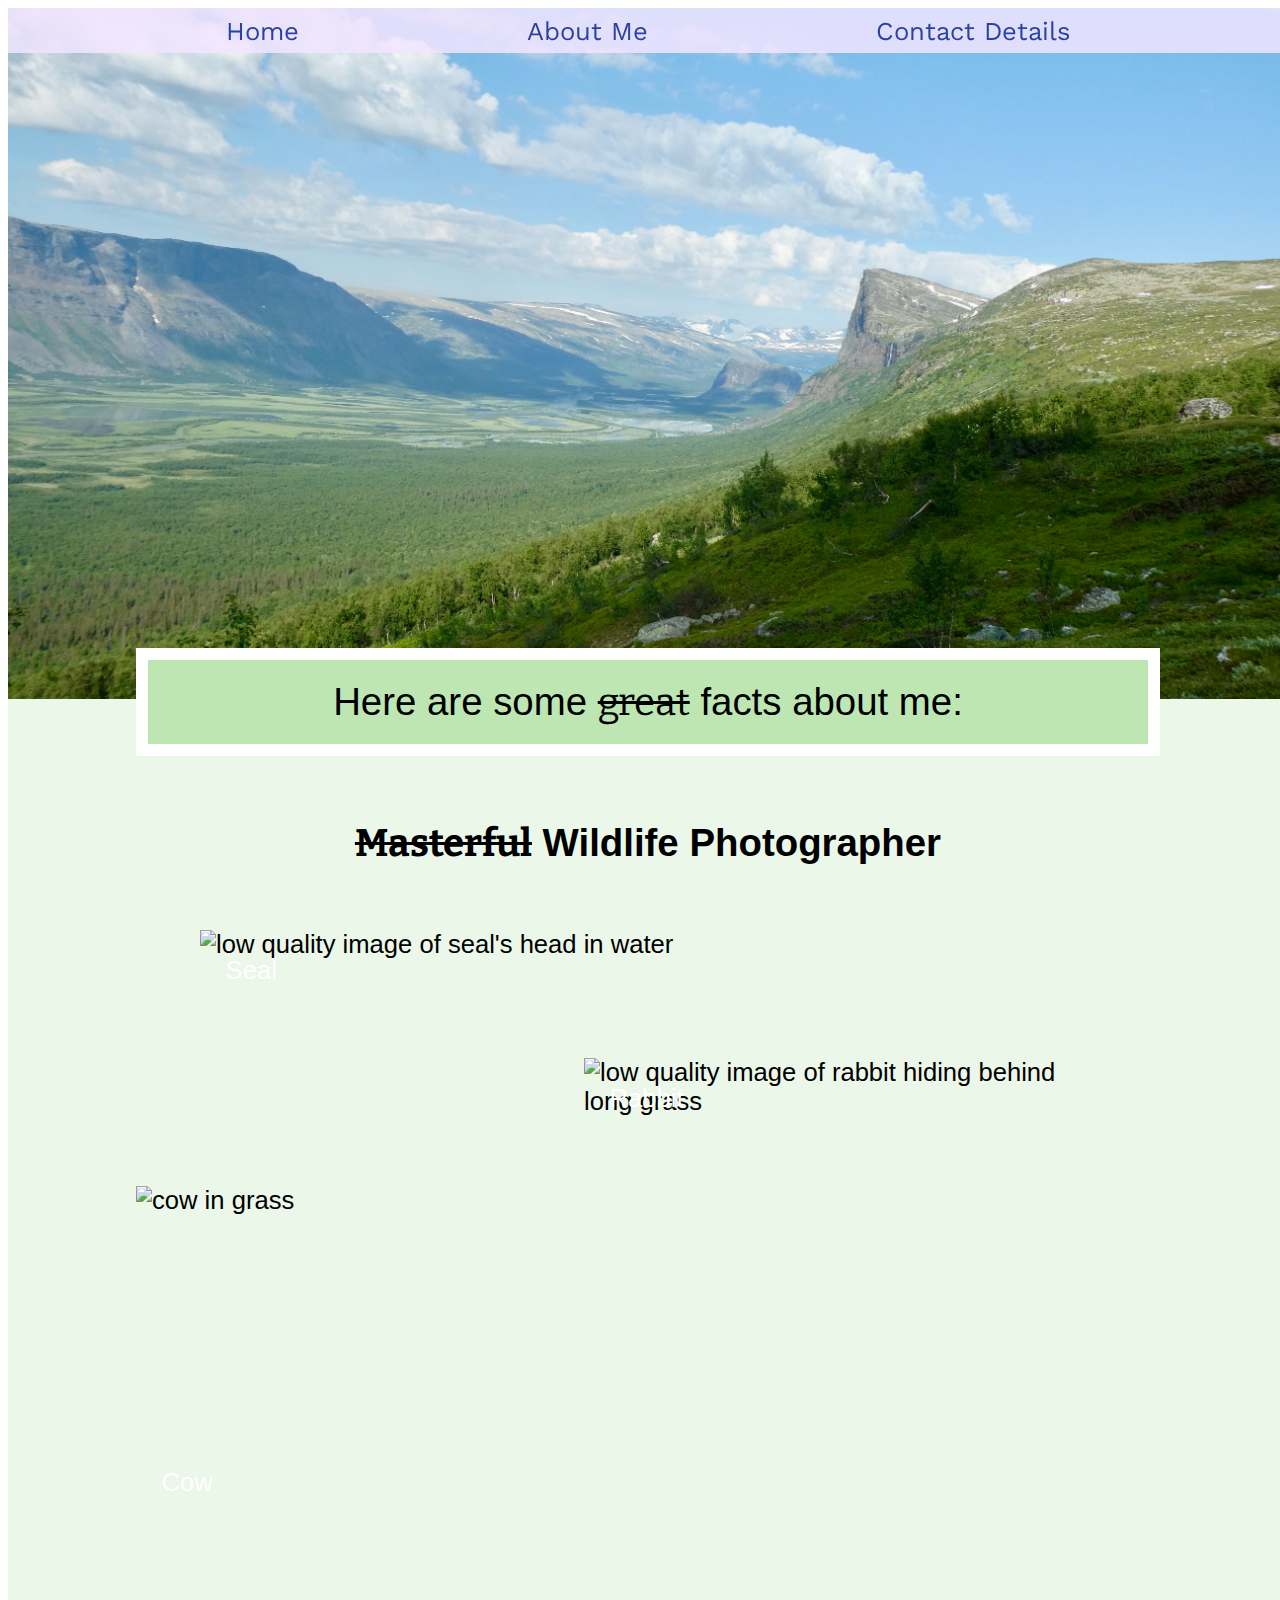
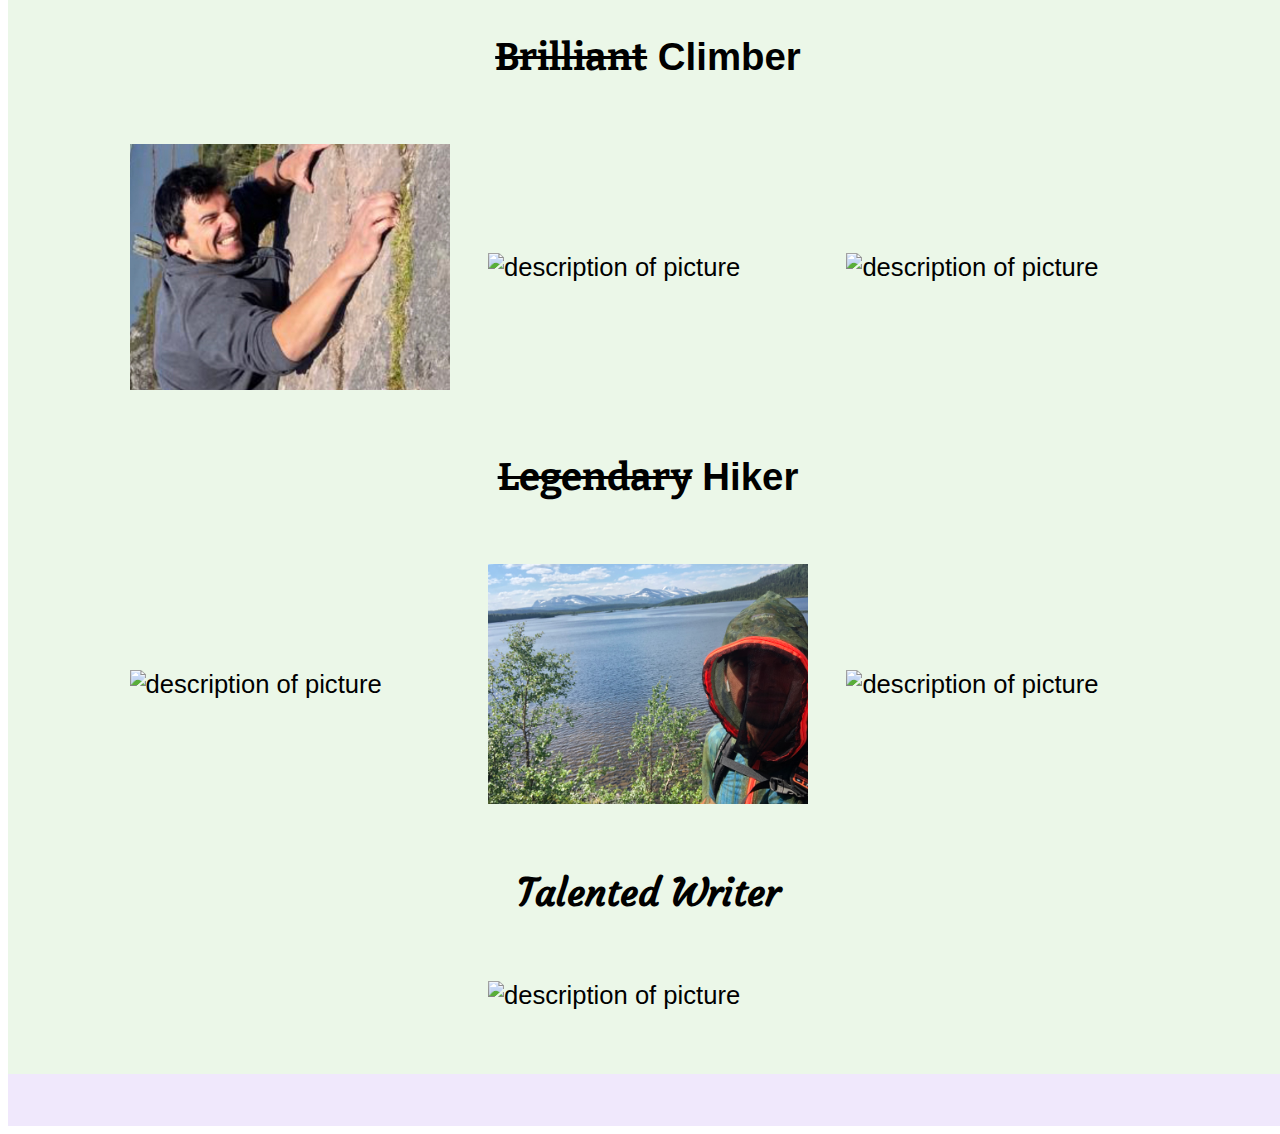
==== aboutme.html @ 69274a8f "changed picture formatcs jpeg to jpg" ====
<!DOCTYPE html>
<html lang="en">
    <head>
        <meta charset="UTF-8">
        <meta name="viewport" content="width=device-width, initial-scale=1">
        
        <title>About me</title>
        <link rel="preconnect" href="https://fonts.googleapis.com">
        <link rel="preconnect" href="https://fonts.gstatic.com" crossorigin>
        <link href="https://fonts.googleapis.com/css2?family=Bitter&family=Courgette&family=Work+Sans&display=swap" rel="stylesheet">
        
        <meta name="description" content="About me">
        <meta name="author" content="Jake Lewis">
        
        <link rel="stylesheet" href="css/normalize.css">
        <link rel="stylesheet" href="css/stylesabtme.css">
        <link rel="icon" href="images/tabicon.png" sizes="192x192">
        <link rel="shortcut icon" href="images/tabicon.png">
        <link rel="apple-touch-icon" href="images/tabicon.png">
        <!-- <script defer src="js/index.js"></script> -->
    </head>
    <body>
        <header>
            <section id="abtmenubox">
                <div id="homelink">
                    <a href="./index.html" class="menu-h">Home</a>
                </div>
                <div id="abtmelink">
                    <a href="./aboutme.html" class="menu-h">About Me</a>
                </div>
                <div id="contactlink">
                    <a href="./index.html#contacth" class="menu-h">Contact Details</a>
                </div>
            </section>
        </header>
        <section id="abtmaingrid">
            <img src="images/skierfe.jpg" alt="river delta and Skierfe mountain" id="abtmainpic">
            <div id="abtwelcomebox">
                <p id="abtwelcometext">Here are some <span class="strikethrough">great</span> facts about me: </p>
            </div>
            <h2 id="photographer" class="abtheads">
                <span class="strikethrough">Masterful</span> Wildlife Photographer
            </h2>
            <img src="images/seal.jpg" alt="low quality image of seal's head in water" id="wl-seal" class="wl-imgs">
            <p id="seal-label" class="photo-labels">Seal</p>
            <img src="images/rab.jpg" alt="low quality image of rabbit hiding behind long grass" id="wl-rab" class="wl-imgs">
            <p id="rab-label" class="photo-labels">Rabbit</p>
            <img src="images/cow.jpg" alt="cow in grass" id="wl-cow" class="wl-imgs">
            <p id="cow-label" class="photo-labels">Cow</p>
            <h2 class="abtheads" id="climbing-hd">
                <span class="strikethrough">Brilliant</span> Climber
            </h2>
            <div class="abtme-img-boxes climbing-img-box">
                <img src="images/climbinga.jpg" alt="description of picture" id="climbing-pic-a" class="abtme-imgs">
                <img src="images/climbingb.jpg" alt="description of picture" id="climbing-pic-b" class="abtme-imgs">
                <img src="https://placedog.net/300/200" alt="description of picture" id="climbing-pic-c" class="abtme-imgs">
            </div>
            <h2 class="abtheads" id="hiker-hd">
                <span class="strikethrough">Legendary</span> Hiker
            </h2>
            <div class="abtme-img-boxes hiker-img-box">
                <img src="https://placedog.net/300/200" alt="description of picture" id="hiking-pic-a" class="abtme-imgs">
                <img src="images/hikerb.jpg" alt="description of picture" id="hiking-pic-b" class="abtme-imgs">
                <img src="https://placedog.net/300/200" alt="description of picture" id="hiking-pic-c" class="abtme-imgs">
            </div>
            <h2 class="abtheads" id="writer-hd">Talented Writer</h2>
            <div class="abtme-img-boxes writer-img-box">
                <img src="images/imgnotfound.png" alt="description of picture" id="writer-pic-a" class="abtme-imgs">
            </div>
            <footer></footer>
        </section>
    </body>
</html>
---- css/stylesabtme.css ----
*,
*::before,
*::after {
    box-sizing: border-box;
}

body {
    font-family: 'Works Sans', verdana, sans-serif;
    font-size: 2vw;
/*    font-weight: 300;*/
}

#abtmenubox {
    width: 100%;
    display: grid;
    grid-template-columns: 10vw auto 5vw auto 5vw auto 10vw;
    justify-items: center;
    padding: 0.6vw;
    background-color: rgba(241, 229, 255, 0.85);
    /*hexadecimal color is #ca9fff*/
    position: fixed;
}

a:link,
a:visited,
a:hover,
a:active {
	text-decoration: none;
}

.menu-h {
    font-family: 'Work sans', verdana, sans-serif;
    font-size: 3vw;
    font-weight: 400;
    color: #2a41a6;
    padding: 0vw;
    margin: 0;
}

img {
    width: 100%;
    height: auto;
}

p {
    margin: 0;
}

#homelink {
    grid-column: 2;
}

#abtmelink {
    grid-column: 4;
}

#contactlink {
    grid-column: 6;
}

#abtmaingrid {
    width: 100vw;
    height: auto;
    display: grid;
    grid-template-columns: repeat(20, 1fr);
    grid-template-rows: auto 4vw repeat(2, auto) repeat(5, 10vw) auto;
    background-color: #ebf7e8;
}

#abtmainpic {
    grid-column: 1/21;
    grid-row: 1/3;

}

#abtwelcomebox {
    display: flex;
    grid-column: 3/19;
    grid-row: 2/4;
    /*	flex-wrap: nowrap;*/
    gap: 3vw;
    font-size: 3vw;
    justify-content: center;
    padding: 1.5vw;
    border: 1vw solid white;
    background-color: #bde6b3;
}

.strikethrough {
    text-decoration: line-through;
    font-family: 'Bitter', serif;
}

.abtheads {
    margin: 0;
    font-size: 3vw;
    padding: 3vw;
    margin: 2vw;
    grid-column: 1/21;
    justify-self: center;
}

#photographer {
    grid-row: 4/5;
}

#wl-seal {
    grid-column: 4/12;
    grid-row: 5/8;
    width: 40vw;
}

.photo-labels {
    font-weight: 500;
    color: white;
}

#seal-label {
    grid-column: 4/12;
    grid-row: 5/6;
    padding: 2vw;
}

#wl-rab {
    grid-column: 10/19;
    grid-row: 6/9;
    width: 40vw;
}

#rab-label {
    grid-column: 10/19;
    grid-row: 6/7;
    padding: 2vw;
}

#wl-cow {
    grid-column: 3/11;
    grid-row: 7/10;
    width: 40vw;
}

#cow-label {
    grid-column: 3/11;
    grid-row: 9/10;
    padding: 2vw;
}

#climbing-hd {
    grid-row: 10/11;
}

.abtme-img-boxes {
    display: flex;
    grid-column: 3/19;
    flex-direction: column;
    gap: 3vw;
    align-items: center;
}

.abtme-imgs {
    width: 40vw;
}

.climbing-img-box {
    grid-row: 11/12;
}

#hiker-hd {
    grid-row: 12/13;
}

.hiker-img-box {
    grid-row: 13/14;
}

#writer-hd {
    grid-row: 14/15;
    font-family: 'Courgette', serif;
}

.writer-img-box {
    grid-row: 15/16;
    padding-bottom: 5vw;
}

footer {
    grid-column: 1/21;
    grid-row: 16/17;
    background-color: rgba(241, 229, 255, 0.85);
    padding: 2vw;
}

@media only screen and (min-width: 700px) {
    .menu-h {
        font-size: 2vw;
    }
}

@media only screen and (min-width: 1100px) {

    .abtme-img-boxes {
        display: flex;
        grid-column: 2/20;
        flex-direction: row;
        justify-content: center;
        gap: 3vw;
        padding-left: 3vw;
        padding-right: 3vw;
    }

    .abtme-imgs {
        width: 25vw;
    }

    .writer-img-box {
        grid-row: 15/16;
        padding-bottom: 5vw;
        justify-self: center;
    }

}
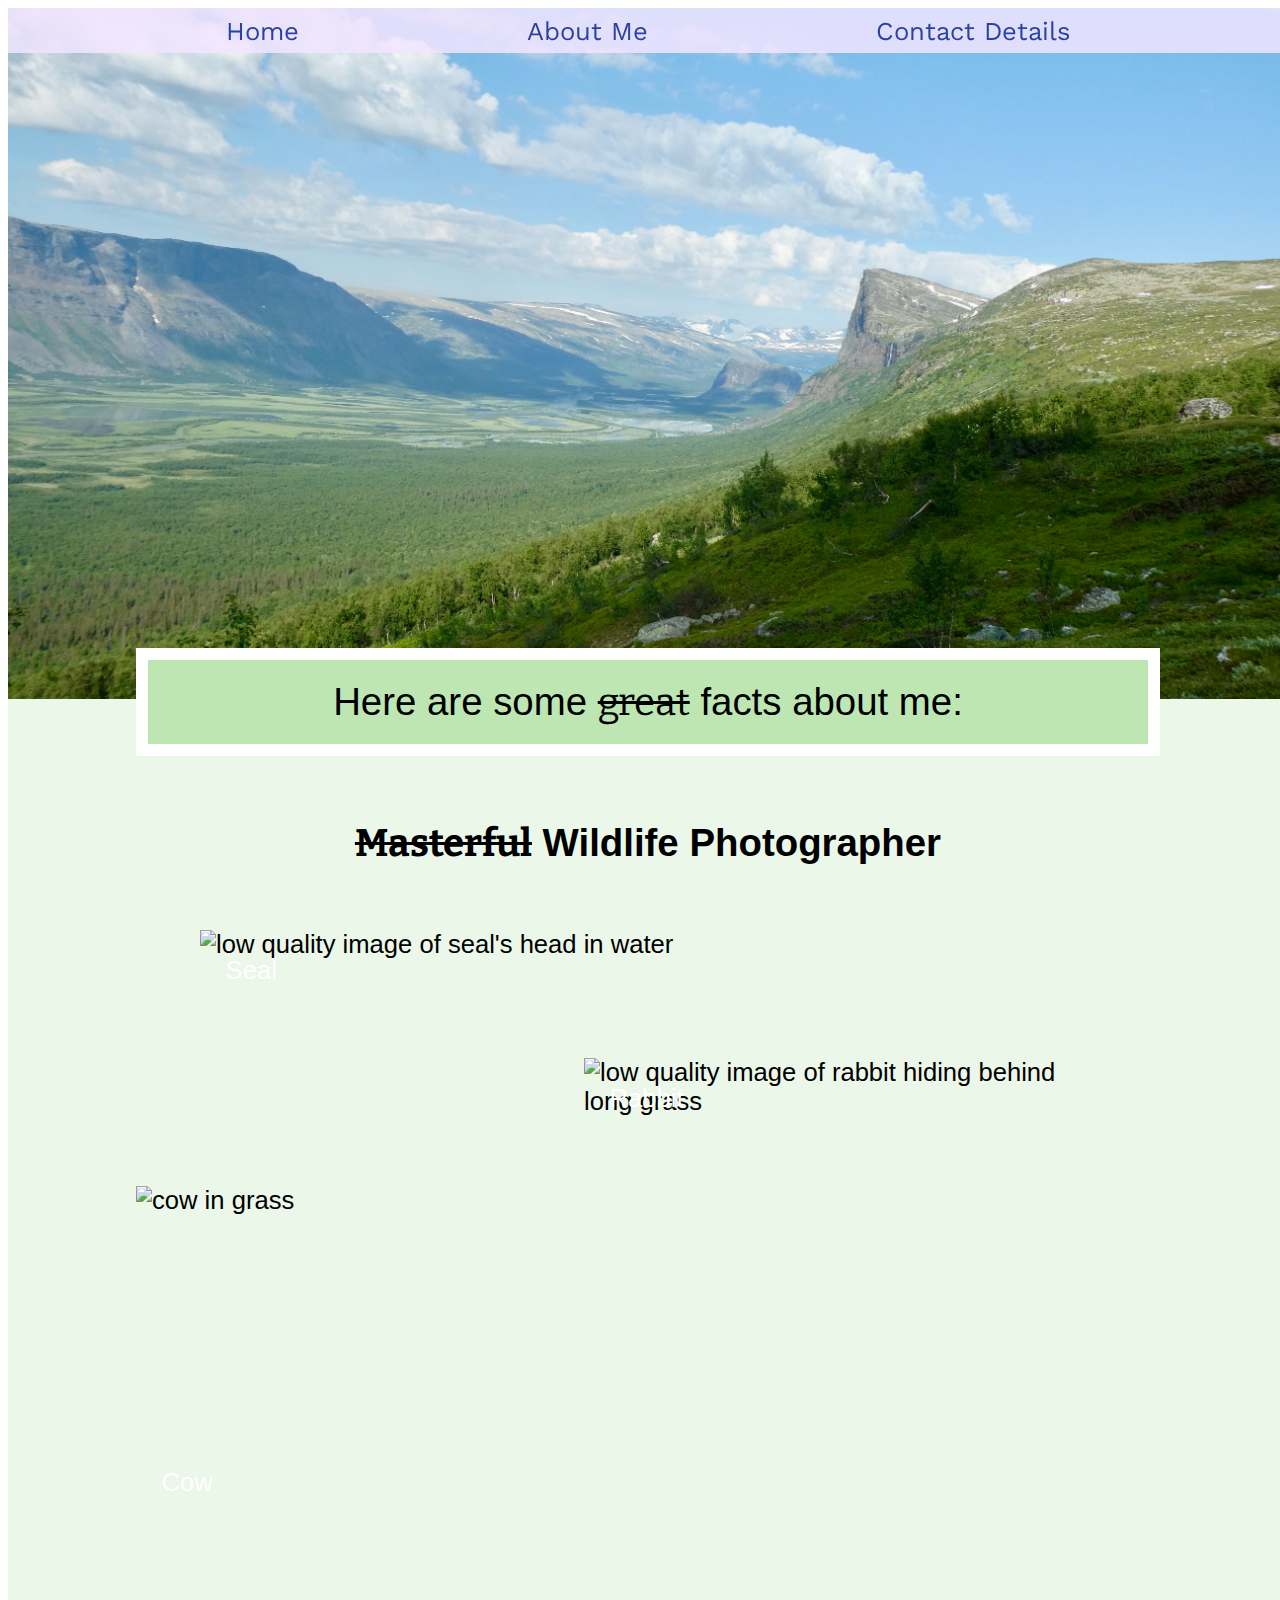
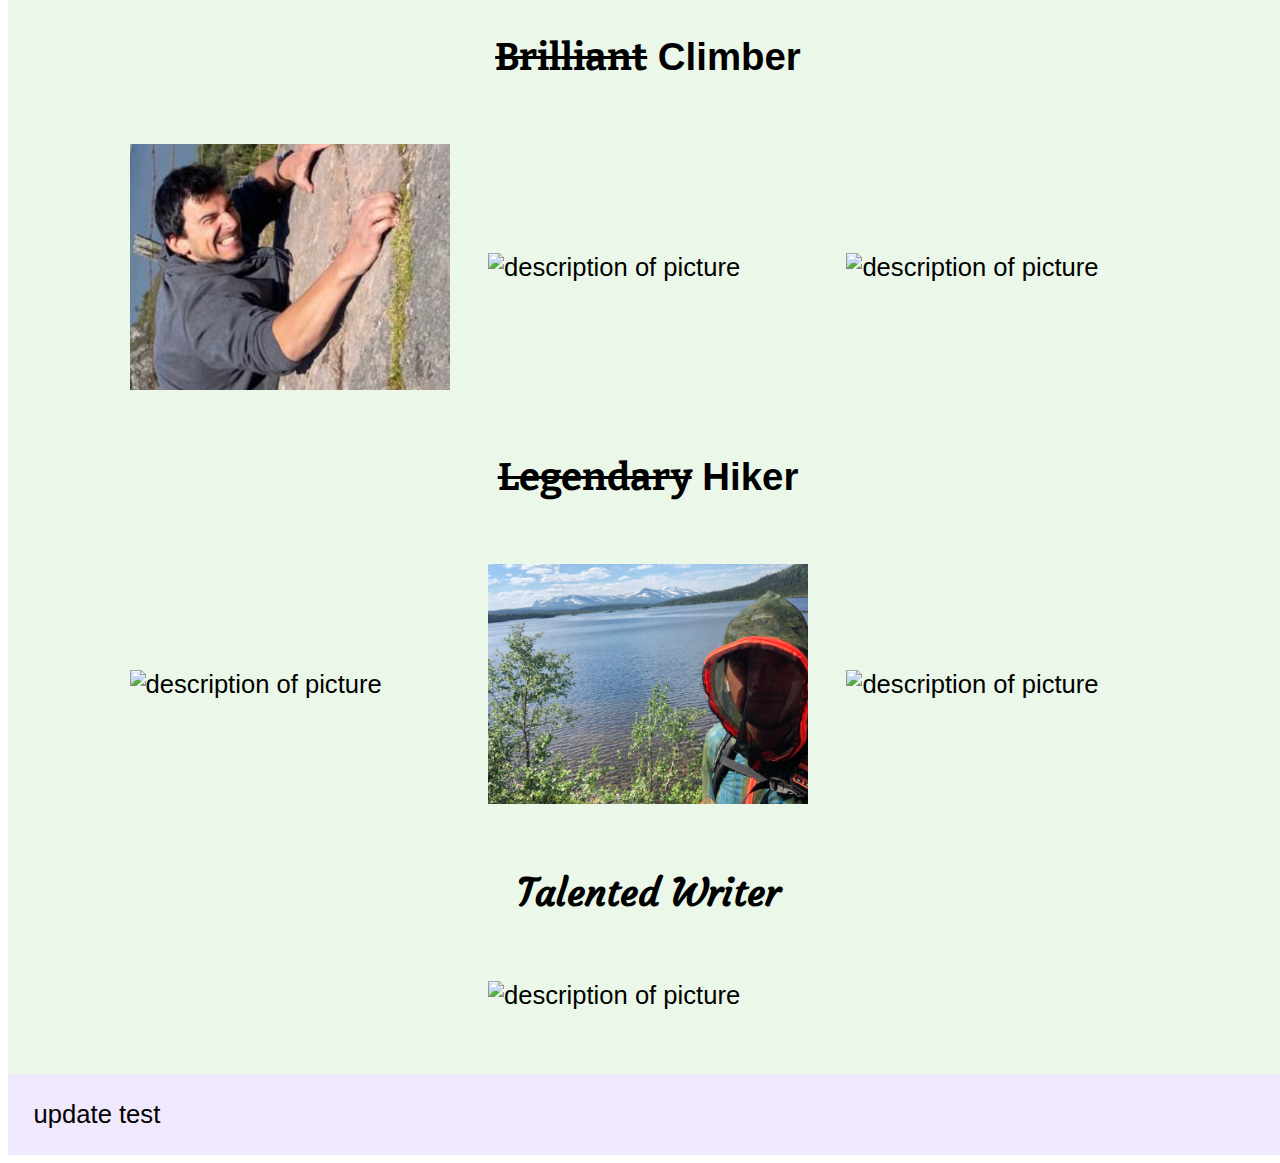
==== commit d05bd601: "added test comment to footer" ====
--- a/aboutme.html
+++ b/aboutme.html
@@ -42,6 +42,7 @@
                 <span class="strikethrough">Masterful</span> Wildlife Photographer
             </h2>
             <img src="images/seal.jpg" alt="low quality image of seal's head in water" id="wl-seal" class="wl-imgs">
+            <!-- is this working? -->
             <p id="seal-label" class="photo-labels">Seal</p>
             <img src="images/rab.jpg" alt="low quality image of rabbit hiding behind long grass" id="wl-rab" class="wl-imgs">
             <p id="rab-label" class="photo-labels">Rabbit</p>
@@ -67,7 +68,7 @@
             <div class="abtme-img-boxes writer-img-box">
                 <img src="images/imgnotfound.png" alt="description of picture" id="writer-pic-a" class="abtme-imgs">
             </div>
-            <footer></footer>
+            <footer><p>update test</p></footer>
         </section>
     </body>
 </html>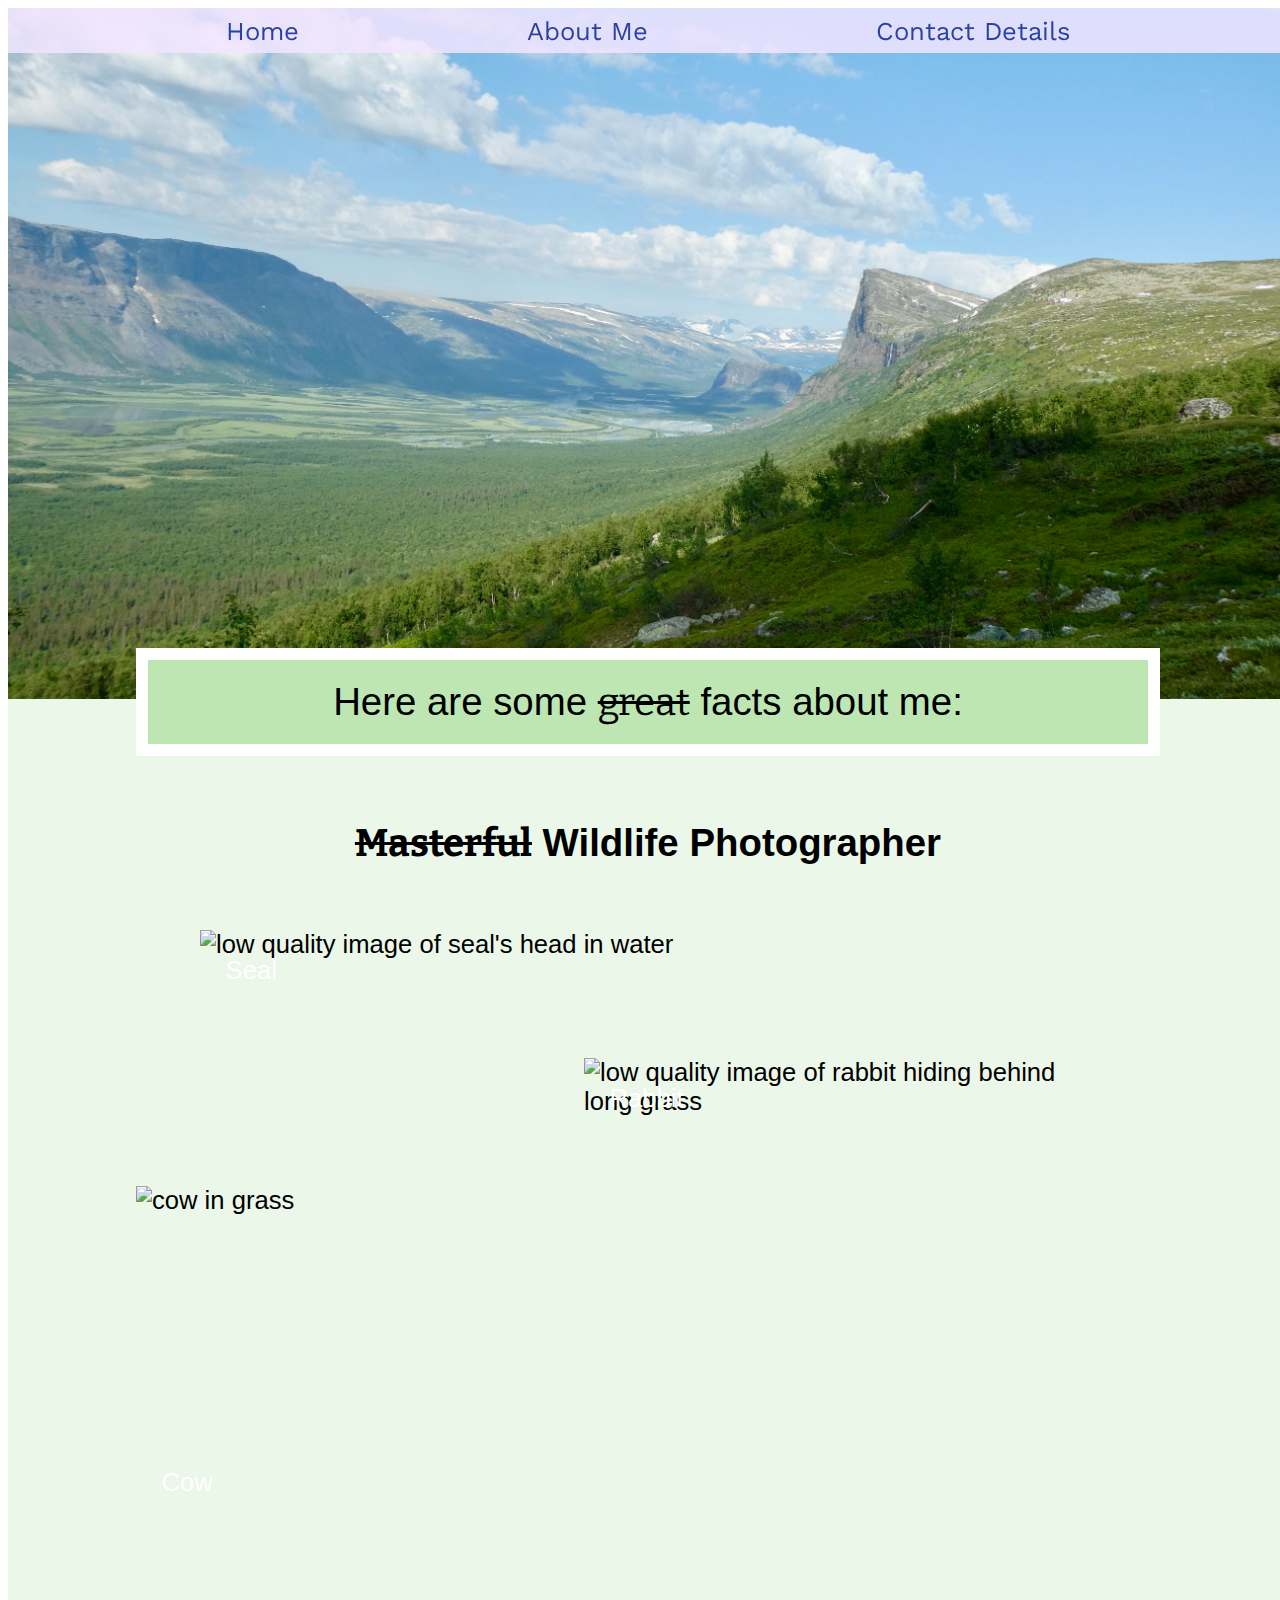
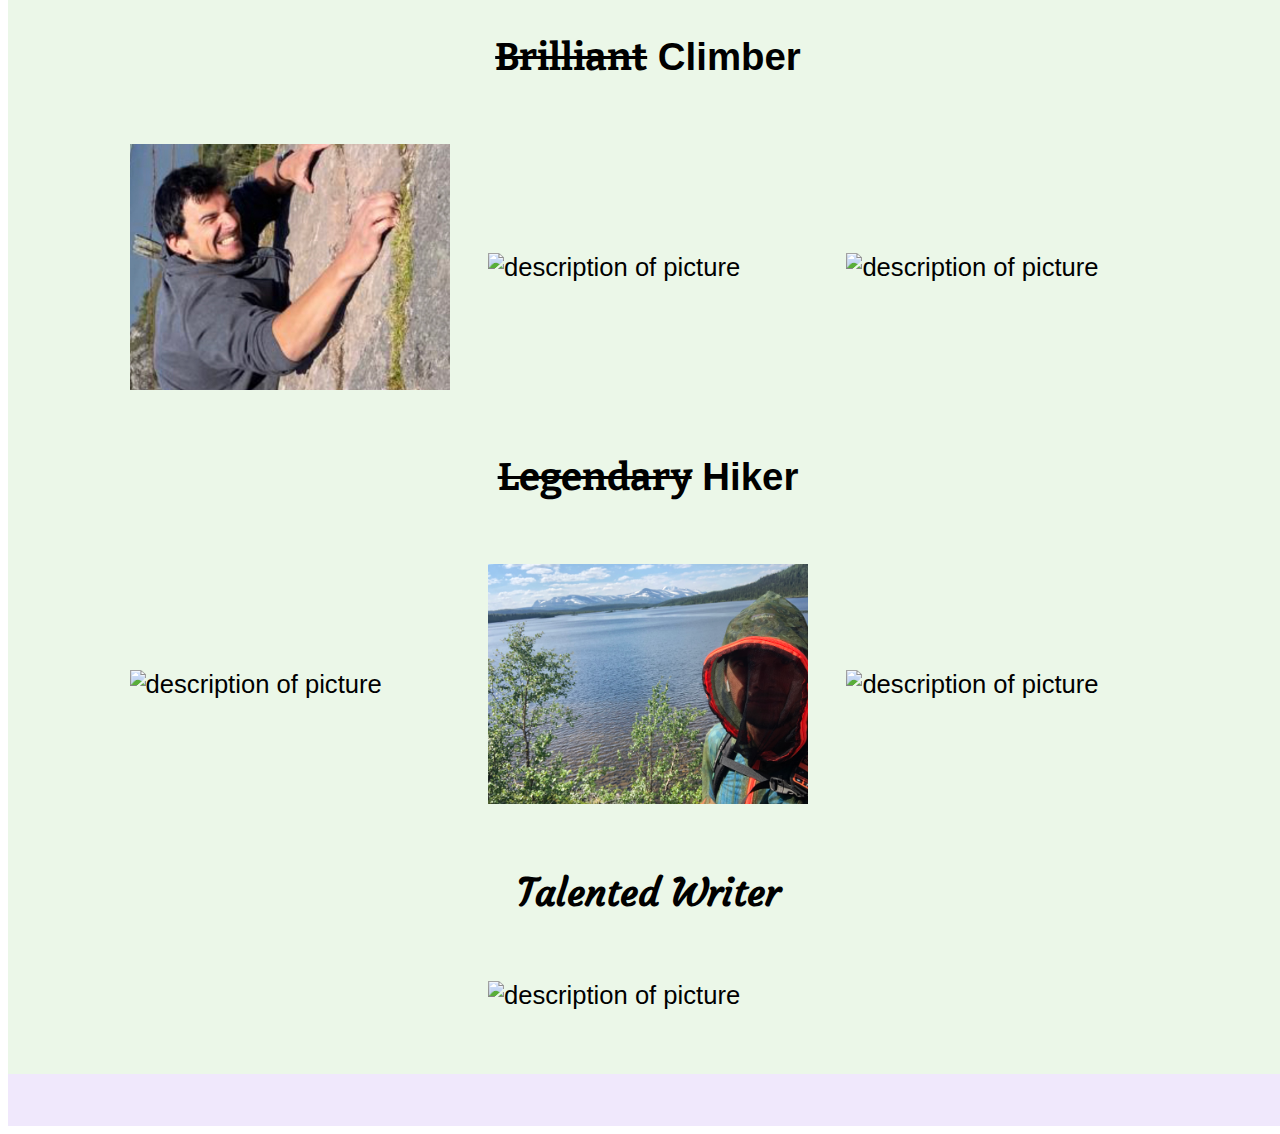
==== commit 91bc8be6: "removed tests" ====
--- a/aboutme.html
+++ b/aboutme.html
@@ -68,7 +68,7 @@
             <div class="abtme-img-boxes writer-img-box">
                 <img src="images/imgnotfound.png" alt="description of picture" id="writer-pic-a" class="abtme-imgs">
             </div>
-            <footer><p>update test</p></footer>
+            <footer></footer>
         </section>
     </body>
 </html>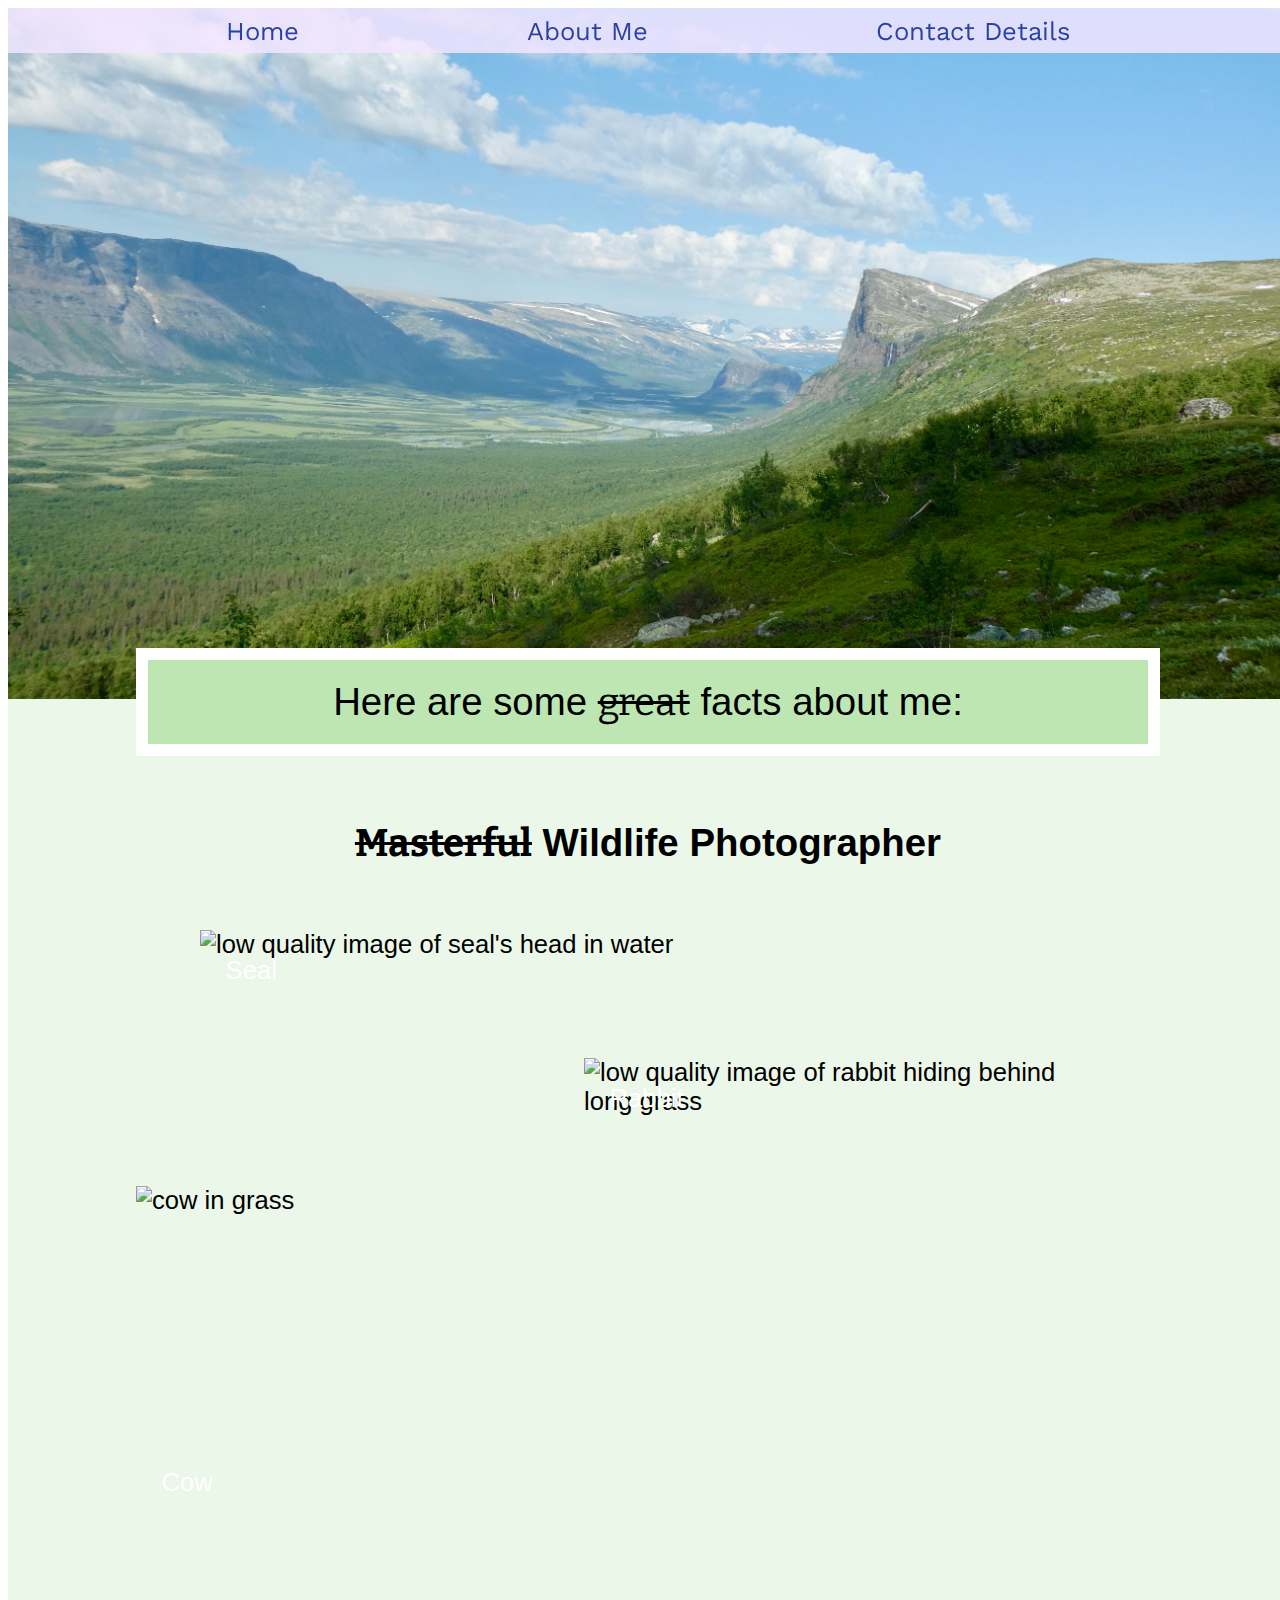
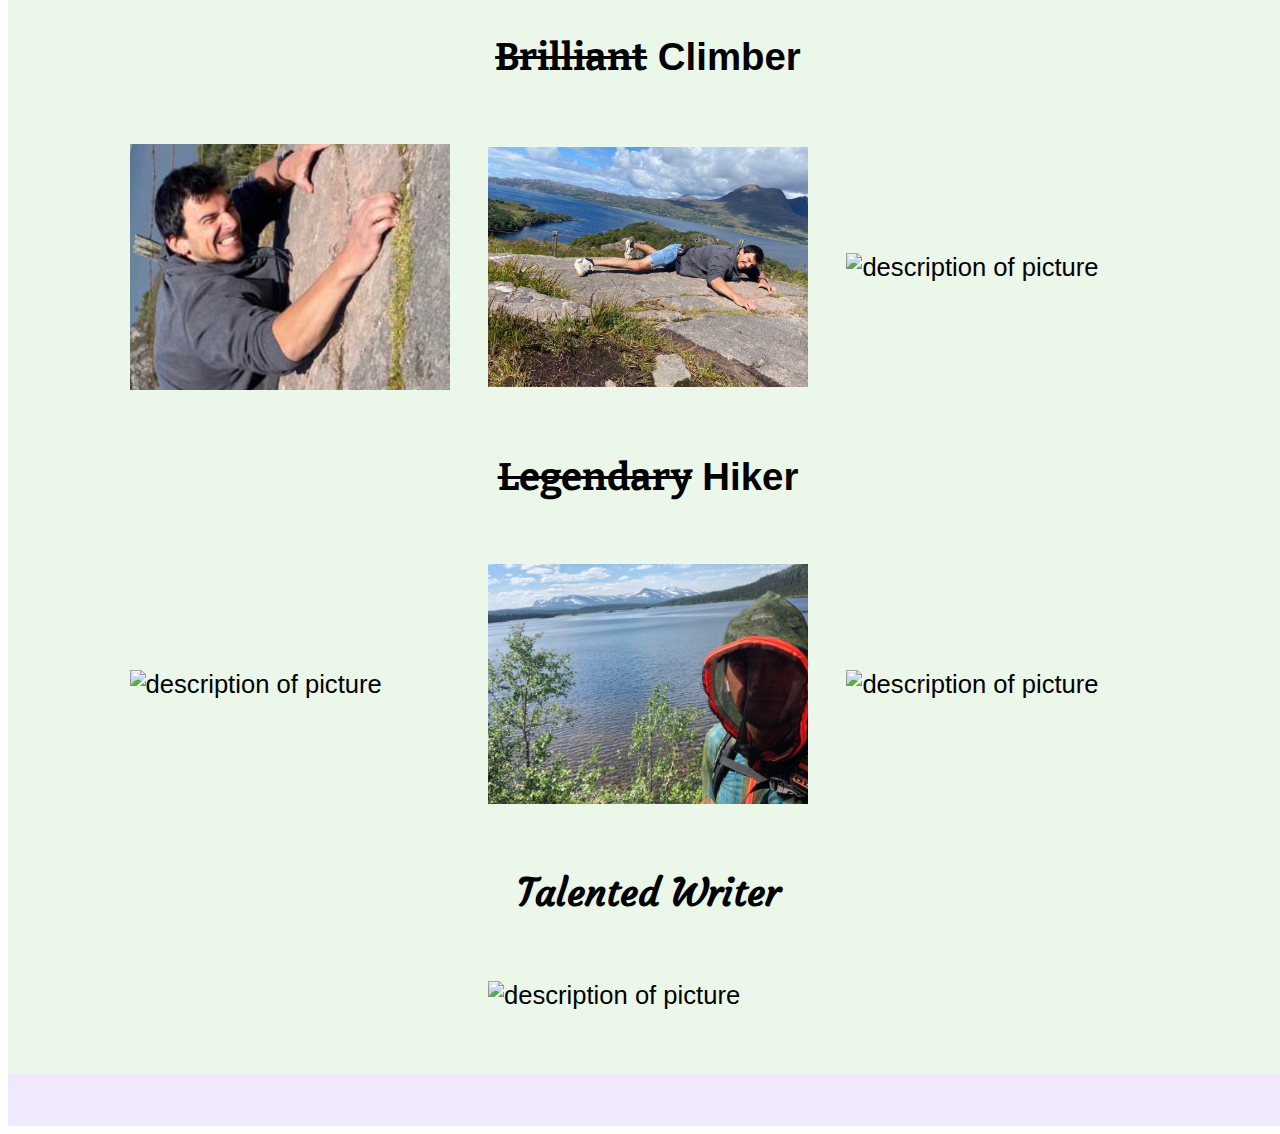
==== commit 5ea2fc75: "picture added to aboutme" ====
--- a/aboutme.html
+++ b/aboutme.html
@@ -53,7 +53,7 @@
             </h2>
             <div class="abtme-img-boxes climbing-img-box">
                 <img src="images/climbinga.jpg" alt="description of picture" id="climbing-pic-a" class="abtme-imgs">
-                <img src="images/climbingb.jpg" alt="description of picture" id="climbing-pic-b" class="abtme-imgs">
+                <img src="images/climbingc.jpg" alt="description of picture" id="climbing-pic-b" class="abtme-imgs">
                 <img src="https://placedog.net/300/200" alt="description of picture" id="climbing-pic-c" class="abtme-imgs">
             </div>
             <h2 class="abtheads" id="hiker-hd">
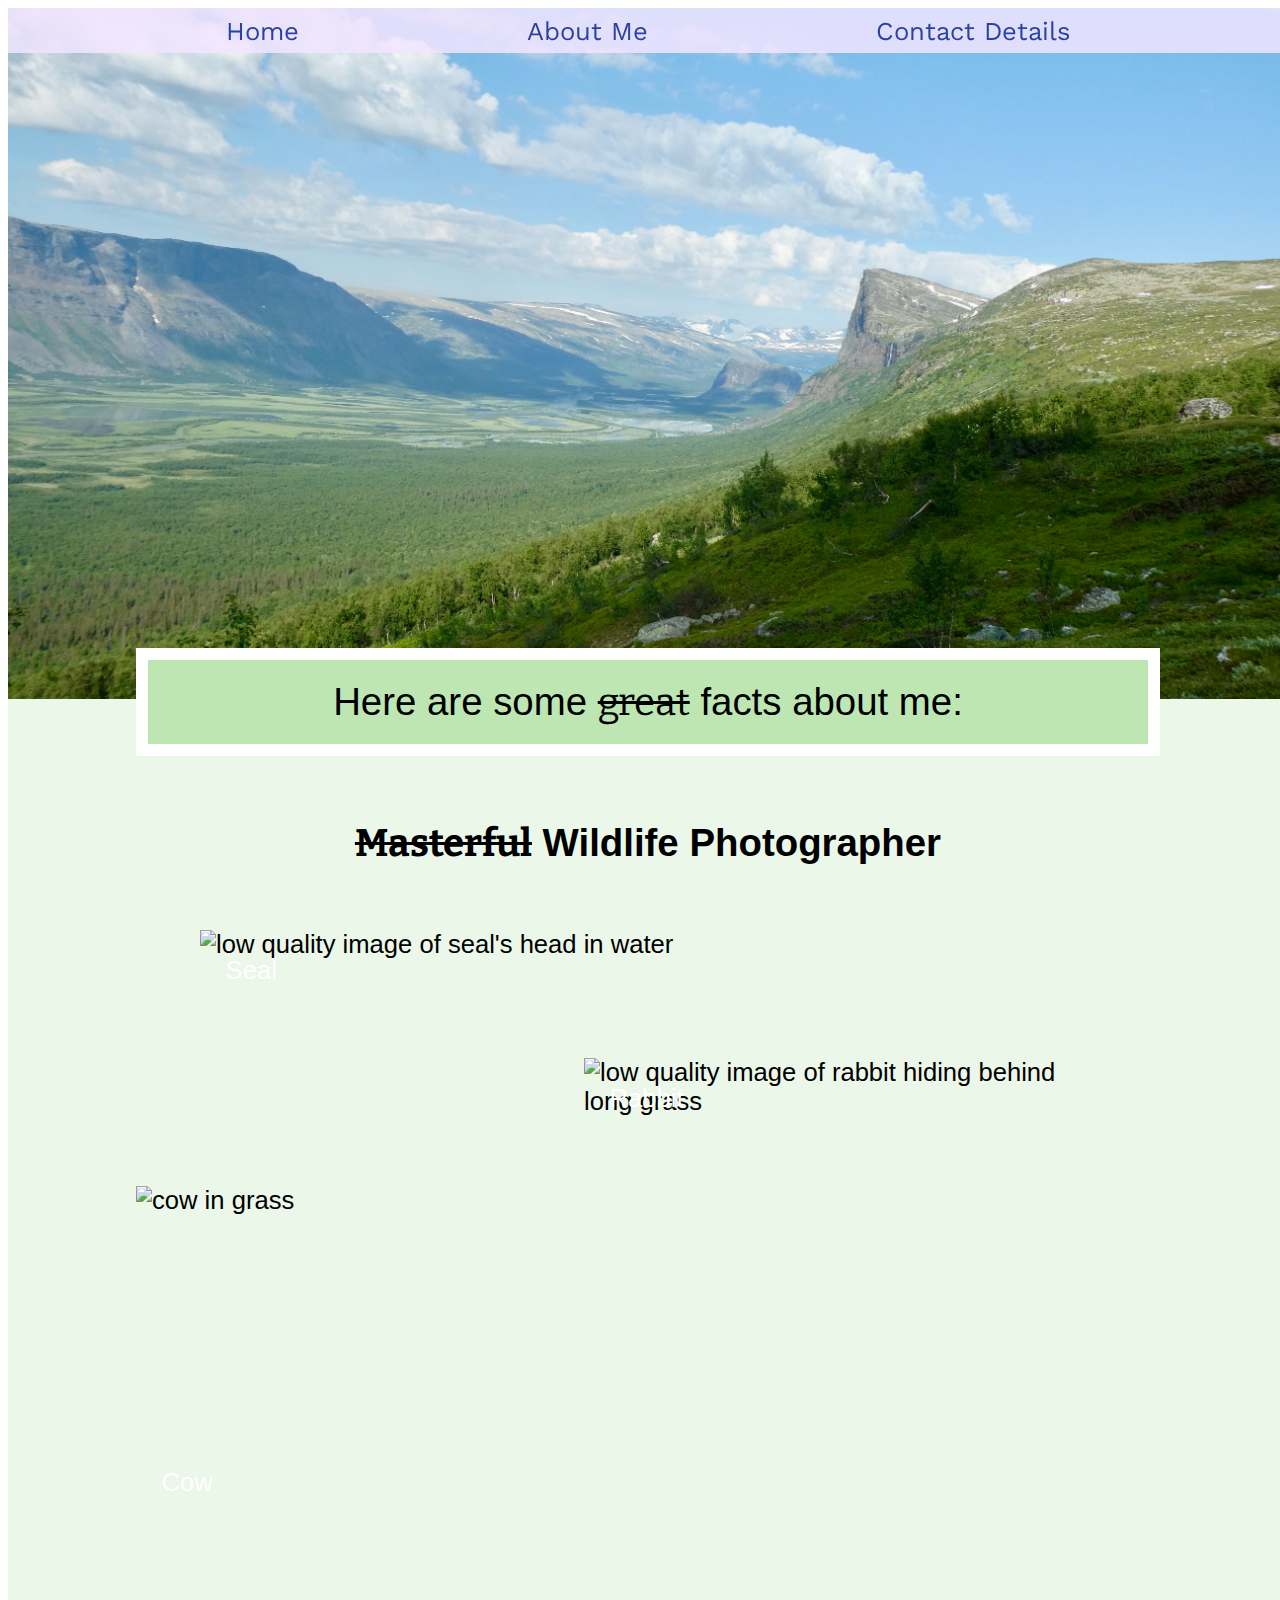
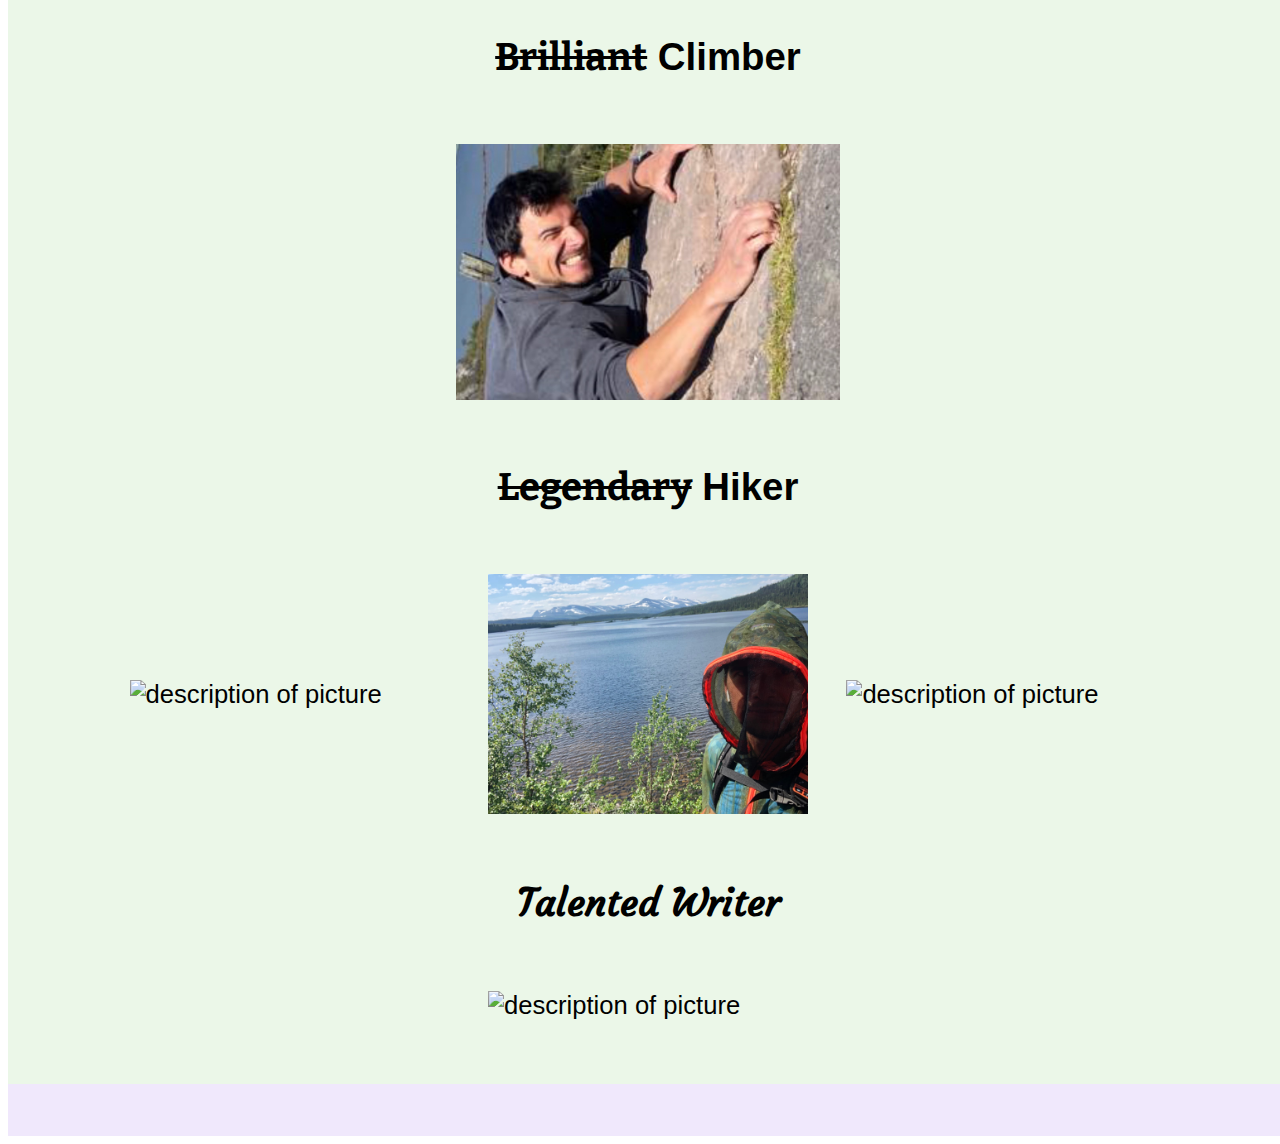
==== commit cf82b862: "added css transition to climbing photo" ====
--- a/aboutme.html
+++ b/aboutme.html
@@ -42,7 +42,6 @@
                 <span class="strikethrough">Masterful</span> Wildlife Photographer
             </h2>
             <img src="images/seal.jpg" alt="low quality image of seal's head in water" id="wl-seal" class="wl-imgs">
-            <!-- is this working? -->
             <p id="seal-label" class="photo-labels">Seal</p>
             <img src="images/rab.jpg" alt="low quality image of rabbit hiding behind long grass" id="wl-rab" class="wl-imgs">
             <p id="rab-label" class="photo-labels">Rabbit</p>
@@ -52,9 +51,8 @@
                 <span class="strikethrough">Brilliant</span> Climber
             </h2>
             <div class="abtme-img-boxes climbing-img-box">
-                <img src="images/climbinga.jpg" alt="description of picture" id="climbing-pic-a" class="abtme-imgs">
-                <img src="images/climbingc.jpg" alt="description of picture" id="climbing-pic-b" class="abtme-imgs">
-                <img src="https://placedog.net/300/200" alt="description of picture" id="climbing-pic-c" class="abtme-imgs">
+                <div class="climb-trans">
+                </div>
             </div>
             <h2 class="abtheads" id="hiker-hd">
                 <span class="strikethrough">Legendary</span> Hiker
--- a/css/stylesabtme.css
+++ b/css/stylesabtme.css
@@ -7,7 +7,6 @@
 body {
     font-family: 'Works Sans', verdana, sans-serif;
     font-size: 2vw;
-/*    font-weight: 300;*/
 }
 
 #abtmenubox {
@@ -17,7 +16,6 @@
     justify-items: center;
     padding: 0.6vw;
     background-color: rgba(241, 229, 255, 0.85);
-    /*hexadecimal color is #ca9fff*/
     position: fixed;
 }
 
@@ -165,6 +163,19 @@
     grid-row: 11/12;
 }
 
+.climb-trans {
+    width: 30vw;
+    height: 20vw;
+    background-image: url("../images/climbinga.jpg");
+    background-size: cover;
+    transition: 1.5s;
+}
+
+.climb-trans:hover {
+    background-image: url("../images/climbingb.jpg");
+    transform: rotate(360deg);
+}
+
 #hiker-hd {
     grid-row: 12/13;
 }
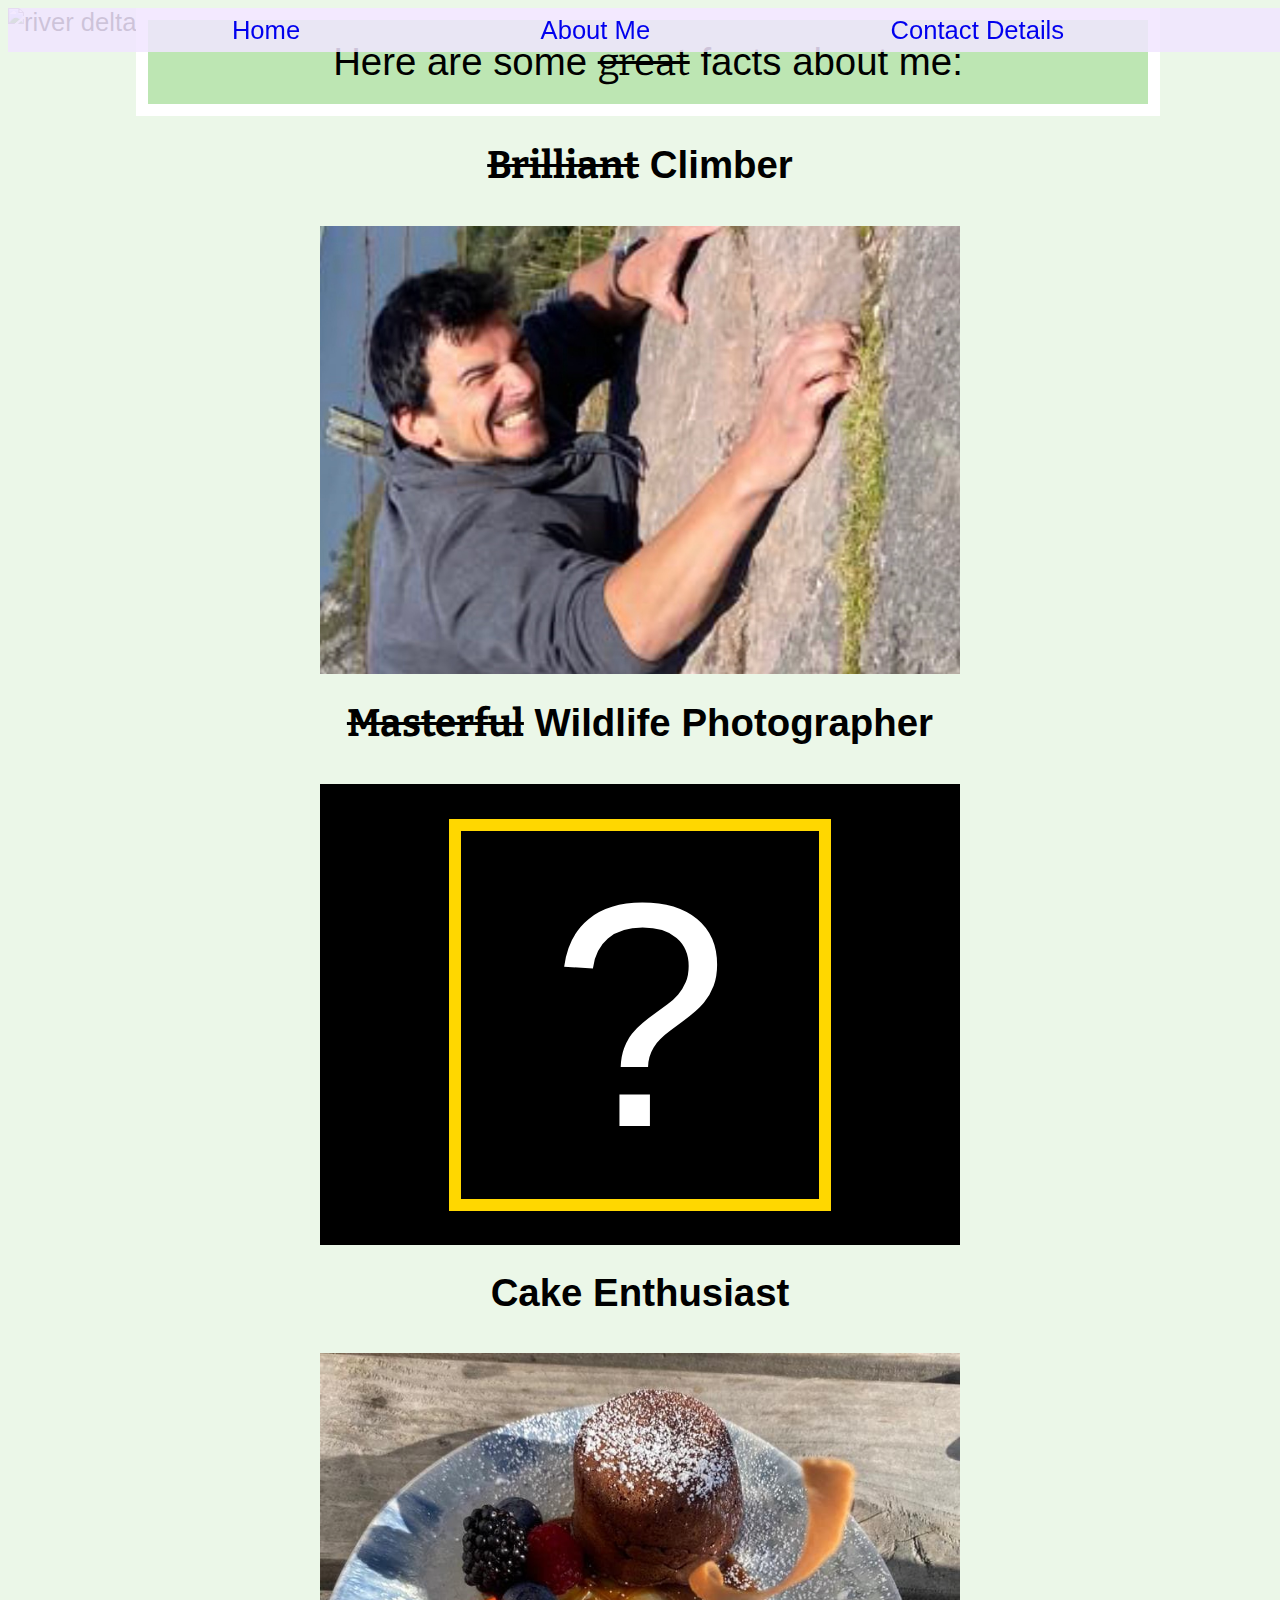
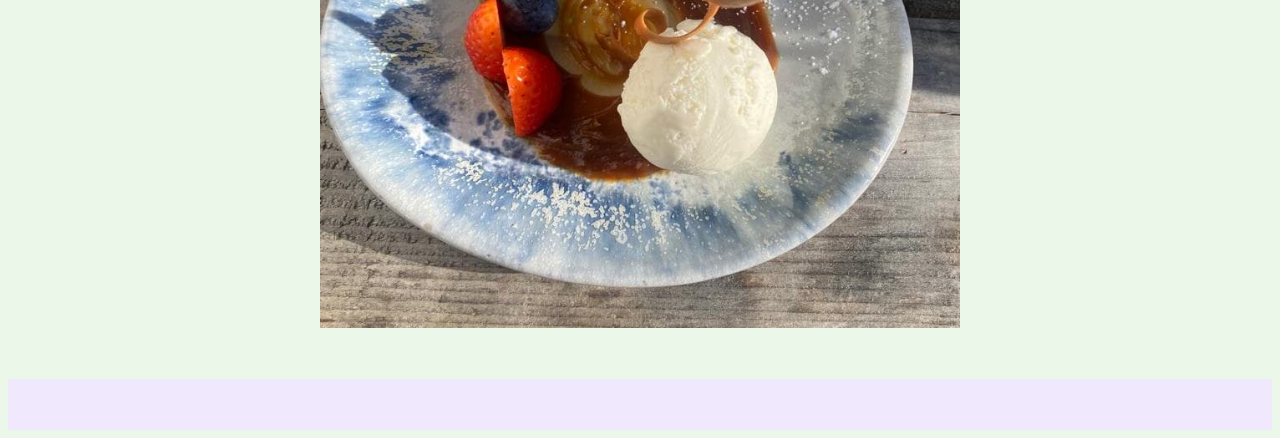
==== commit 4f70d690: "final formatting chages fornew  basic layout" ====
--- a/aboutme.html
+++ b/aboutme.html
@@ -1,72 +1,62 @@
 <!DOCTYPE html>
 <html lang="en">
-    <head>
-        <meta charset="UTF-8">
-        <meta name="viewport" content="width=device-width, initial-scale=1">
-        
-        <title>About me</title>
-        <link rel="preconnect" href="https://fonts.googleapis.com">
-        <link rel="preconnect" href="https://fonts.gstatic.com" crossorigin>
-        <link href="https://fonts.googleapis.com/css2?family=Bitter&family=Courgette&family=Work+Sans&display=swap" rel="stylesheet">
-        
-        <meta name="description" content="About me">
-        <meta name="author" content="Jake Lewis">
-        
-        <link rel="stylesheet" href="css/normalize.css">
-        <link rel="stylesheet" href="css/stylesabtme.css">
-        <link rel="icon" href="images/tabicon.png" sizes="192x192">
-        <link rel="shortcut icon" href="images/tabicon.png">
-        <link rel="apple-touch-icon" href="images/tabicon.png">
-        <!-- <script defer src="js/index.js"></script> -->
-    </head>
-    <body>
-        <header>
-            <section id="abtmenubox">
-                <div id="homelink">
-                    <a href="./index.html" class="menu-h">Home</a>
-                </div>
-                <div id="abtmelink">
-                    <a href="./aboutme.html" class="menu-h">About Me</a>
-                </div>
-                <div id="contactlink">
-                    <a href="./index.html#contacth" class="menu-h">Contact Details</a>
-                </div>
-            </section>
-        </header>
-        <section id="abtmaingrid">
-            <img src="images/skierfe.jpg" alt="river delta and Skierfe mountain" id="abtmainpic">
-            <div id="abtwelcomebox">
-                <p id="abtwelcometext">Here are some <span class="strikethrough">great</span> facts about me: </p>
-            </div>
-            <h2 id="photographer" class="abtheads">
-                <span class="strikethrough">Masterful</span> Wildlife Photographer
-            </h2>
-            <img src="images/seal.jpg" alt="low quality image of seal's head in water" id="wl-seal" class="wl-imgs">
-            <p id="seal-label" class="photo-labels">Seal</p>
-            <img src="images/rab.jpg" alt="low quality image of rabbit hiding behind long grass" id="wl-rab" class="wl-imgs">
-            <p id="rab-label" class="photo-labels">Rabbit</p>
-            <img src="images/cow.jpg" alt="cow in grass" id="wl-cow" class="wl-imgs">
-            <p id="cow-label" class="photo-labels">Cow</p>
-            <h2 class="abtheads" id="climbing-hd">
-                <span class="strikethrough">Brilliant</span> Climber
-            </h2>
-            <div class="abtme-img-boxes climbing-img-box">
-                <div class="climb-trans">
-                </div>
-            </div>
-            <h2 class="abtheads" id="hiker-hd">
-                <span class="strikethrough">Legendary</span> Hiker
-            </h2>
-            <div class="abtme-img-boxes hiker-img-box">
-                <img src="https://placedog.net/300/200" alt="description of picture" id="hiking-pic-a" class="abtme-imgs">
-                <img src="images/hikerb.jpg" alt="description of picture" id="hiking-pic-b" class="abtme-imgs">
-                <img src="https://placedog.net/300/200" alt="description of picture" id="hiking-pic-c" class="abtme-imgs">
-            </div>
-            <h2 class="abtheads" id="writer-hd">Talented Writer</h2>
-            <div class="abtme-img-boxes writer-img-box">
-                <img src="images/imgnotfound.png" alt="description of picture" id="writer-pic-a" class="abtme-imgs">
-            </div>
-            <footer></footer>
-        </section>
-    </body>
+<head>
+    <meta charset="UTF-8">
+    <meta name="viewport" content="width=device-width, initial-scale=1">
+
+    <title>About me</title>
+    <link rel="preconnect" href="https://fonts.googleapis.com">
+    <link rel="preconnect" href="https://fonts.gstatic.com" crossorigin>
+    <link href="https://fonts.googleapis.com/css2?family=Bitter&family=Courgette&family=Work+Sans&display=swap"
+          rel="stylesheet">
+
+    <meta name="description" content="About me">
+    <meta name="author" content="Jake Lewis">
+
+    <link rel="stylesheet" href="css/normalize.css">
+    <link rel="stylesheet" href="css/stylesabtme.css">
+    <link rel="icon" href="images/tabicon.png" sizes="192x192">
+    <link rel="shortcut icon" href="images/tabicon.png">
+    <link rel="apple-touch-icon" href="images/tabicon.png">
+    <script src="js/aboutme.js" defer></script>
+</head>
+<body>
+<header>
+    <section id="abtmenubox">
+        <div id="homelink">
+            <a href="./index.html" class="menu-h">Home</a>
+        </div>
+        <div id="abtmelink">
+            <a href="./aboutme.html" class="menu-h">About Me</a>
+        </div>
+        <div id="contactlink">
+            <a href="./index.html#contacth" class="menu-h">Contact Details</a>
+        </div>
+    </section>
+</header>
+<section id="abtmaingrid">
+    <img src="images/skierfeLarge.jpeg" alt="river delta and Skierfe mountain" id="abtmainpic">
+    <div id="abtwelcomebox">
+        <p id="abtwelcometext">Here are some <span class="strikethrough">great</span> facts about me: </p>
+    </div>
+</section>
+
+<div class="abtme-img-box">
+    <h2 class="abtheads" id="climbing-hd"><span class="strikethrough">Brilliant</span> Climber</h2>
+    <div class="climb-trans">
+    </div>
+    </div>
+<div class="abtme-img-box">
+    <h2 id="photographer-js" class="abtheads"><span class="strikethrough">Masterful</span> Wildlife Photographer</h2>
+    <div class="mystery">
+        <p class="mystery-qmark">?</p>
+    </div>
+    <!--    add an animation, add abilty to go back, maybe even a next image option-->
+</div>
+<div class="abtme-img-box">
+    <h2 class="abtheads" id="cake-header">Cake Enthusiast</h2>
+    <img src="images/chocolatefondant.jpg" alt="description of picture" id="cake-pic" class="abtme-imgs">
+    </div>
+    <footer></footer>
+</body>
 </html>--- a/css/stylesabtme.css
+++ b/css/stylesabtme.css
@@ -7,6 +7,7 @@
 body {
     font-family: 'Works Sans', verdana, sans-serif;
     font-size: 2vw;
+    background-color: #ebf7e8;
 }
 
 #abtmenubox {
@@ -26,7 +27,7 @@
 	text-decoration: none;
 }
 
-.menu-h {
+.nav-headers {
     font-family: 'Work sans', verdana, sans-serif;
     font-size: 3vw;
     font-weight: 400;
@@ -61,7 +62,7 @@
     height: auto;
     display: grid;
     grid-template-columns: repeat(20, 1fr);
-    grid-template-rows: auto 4vw repeat(2, auto) repeat(5, 10vw) auto;
+    grid-template-rows: auto 4vw auto;
     background-color: #ebf7e8;
 }
 
@@ -92,141 +93,78 @@
 .abtheads {
     margin: 0;
     font-size: 3vw;
-    padding: 3vw;
-    margin: 2vw;
+    padding: 1vw;
+    margin: 1vw;
     grid-column: 1/21;
     justify-self: center;
 }
 
-#photographer {
-    grid-row: 4/5;
-}
-
-#wl-seal {
-    grid-column: 4/12;
-    grid-row: 5/8;
-    width: 40vw;
-}
-
-.photo-labels {
-    font-weight: 500;
-    color: white;
-}
-
-#seal-label {
-    grid-column: 4/12;
-    grid-row: 5/6;
-    padding: 2vw;
-}
-
-#wl-rab {
-    grid-column: 10/19;
-    grid-row: 6/9;
-    width: 40vw;
-}
-
-#rab-label {
-    grid-column: 10/19;
-    grid-row: 6/7;
-    padding: 2vw;
-}
-
-#wl-cow {
-    grid-column: 3/11;
-    grid-row: 7/10;
-    width: 40vw;
-}
-
-#cow-label {
-    grid-column: 3/11;
-    grid-row: 9/10;
-    padding: 2vw;
-}
-
-#climbing-hd {
-    grid-row: 10/11;
-}
-
-.abtme-img-boxes {
+.abtme-img-box {
     display: flex;
-    grid-column: 3/19;
     flex-direction: column;
-    gap: 3vw;
+    gap: 1vw;
     align-items: center;
 }
 
 .abtme-imgs {
-    width: 40vw;
+    width: 50vw;
+    height: auto;
 }
 
-.climbing-img-box {
-    grid-row: 11/12;
+.mystery {
+    width: 50vw;
+    height: 36vw;
+    background-color: #000000;
+    display: flex;
+    color: #ffffff;
+    justify-content: center;
+    align-items: center;
+    font-size: 25vw;
+    position: relative;
+}
+
+.mystery-qmark {
+    display: block;
+    border: solid 1vw gold;
+    padding-left: 7vw;
+    padding-right: 7vw;
+    cursor: pointer;
+}
+
+.rab-img {
+    border: 1vw gold solid;
+    display: none;
+}
+
+.next-button {
+    font-size: 2vw;
+    position: absolute;
+    top: 0;
+    right: 1vw;
+    display: block;
 }
 
 .climb-trans {
-    width: 30vw;
-    height: 20vw;
+    width: 50vw;
+    height: 35vw;
     background-image: url("../images/climbinga.jpg");
     background-size: cover;
     transition: 1.5s;
 }
 
 .climb-trans:hover {
-    background-image: url("../images/climbingb.jpg");
+    background-image: url("../images/climbingc.jpg");
     transform: rotate(360deg);
 }
 
-#hiker-hd {
-    grid-row: 12/13;
+footer {
+    background-color: rgba(241, 229, 255, 0.85);
+    padding: 2vw;
+    margin-top: 4vw;
 }
 
-.hiker-img-box {
-    grid-row: 13/14;
-}
-
-#writer-hd {
-    grid-row: 14/15;
-    font-family: 'Courgette', serif;
-}
-
-.writer-img-box {
-    grid-row: 15/16;
-    padding-bottom: 5vw;
-}
-
-footer {
-    grid-column: 1/21;
-    grid-row: 16/17;
-    background-color: rgba(241, 229, 255, 0.85);
-    padding: 2vw;
-}
-
-@media only screen and (min-width: 700px) {
-    .menu-h {
+@media only screen and (min-width: 600px) {
+    .nav-headers {
         font-size: 2vw;
     }
 }
-
-@media only screen and (min-width: 1100px) {
-
-    .abtme-img-boxes {
-        display: flex;
-        grid-column: 2/20;
-        flex-direction: row;
-        justify-content: center;
-        gap: 3vw;
-        padding-left: 3vw;
-        padding-right: 3vw;
-    }
-
-    .abtme-imgs {
-        width: 25vw;
-    }
-
-    .writer-img-box {
-        grid-row: 15/16;
-        padding-bottom: 5vw;
-        justify-self: center;
-    }
-
-}